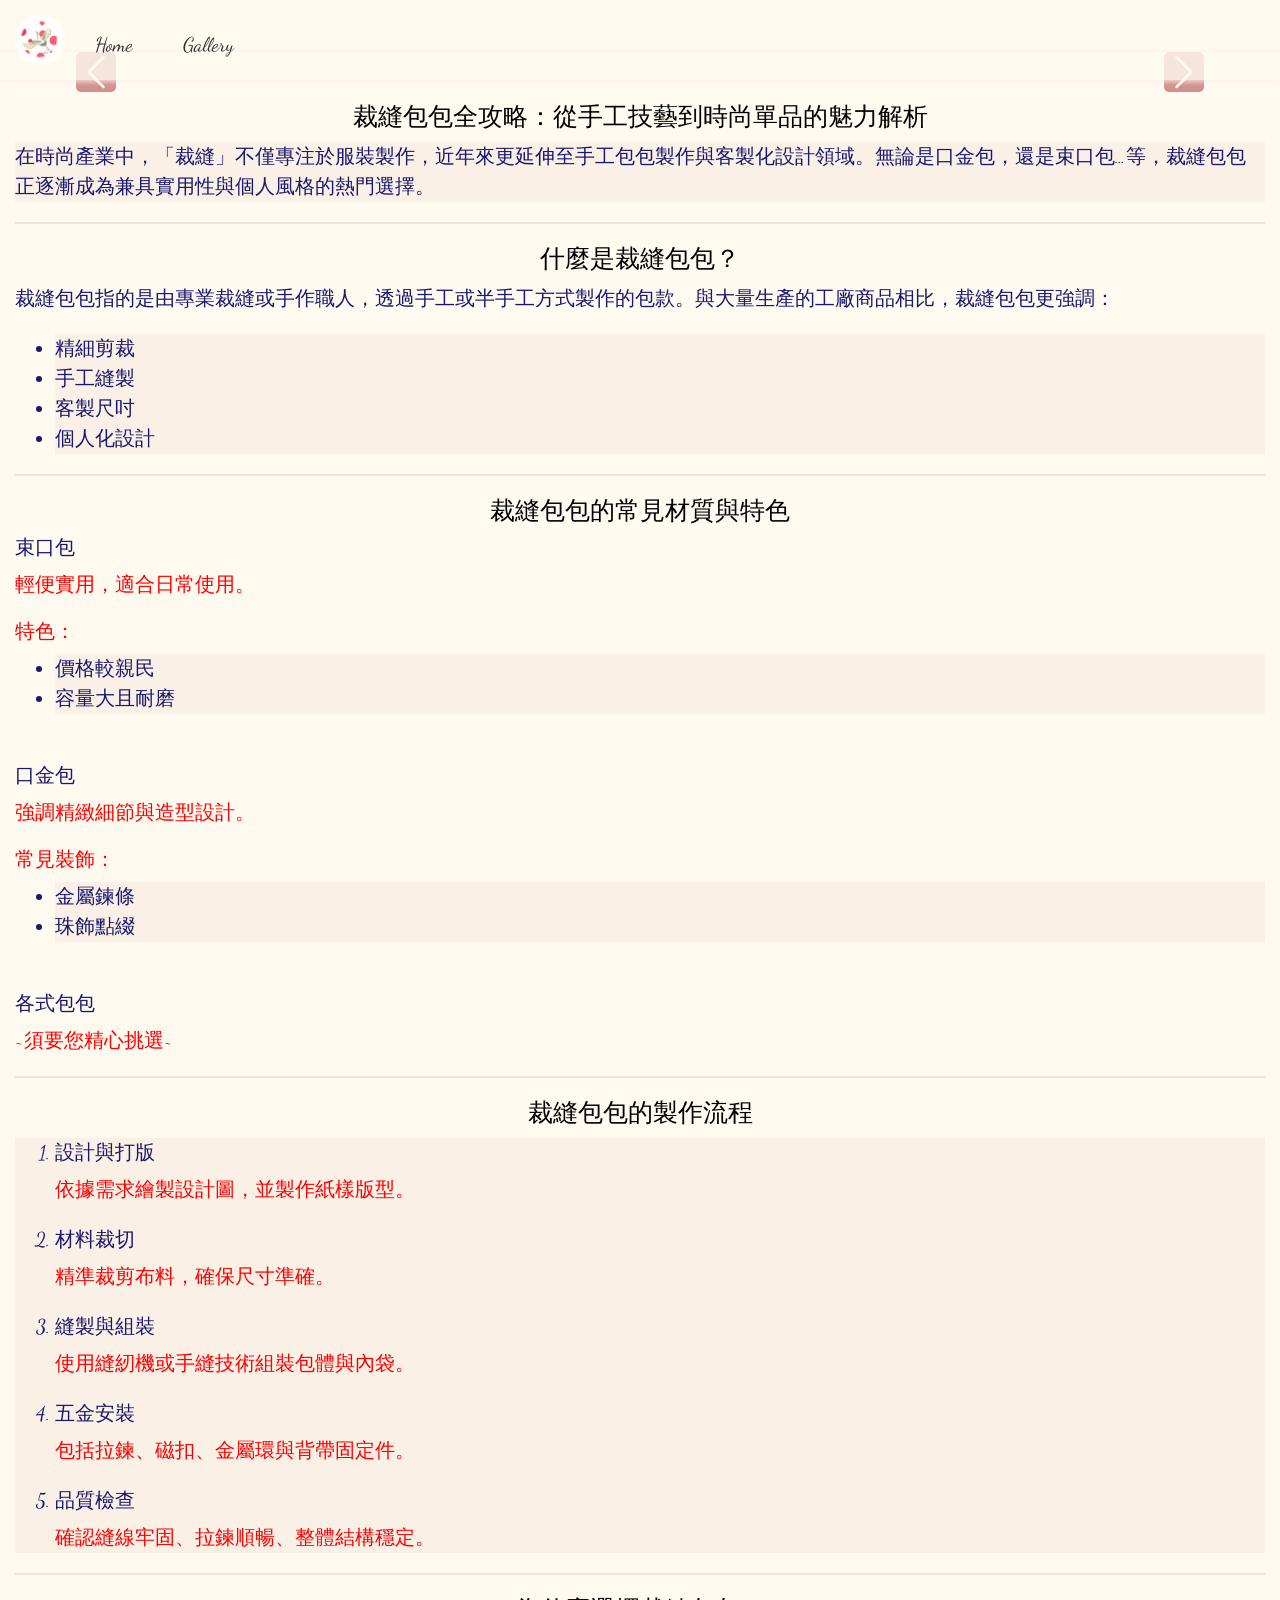
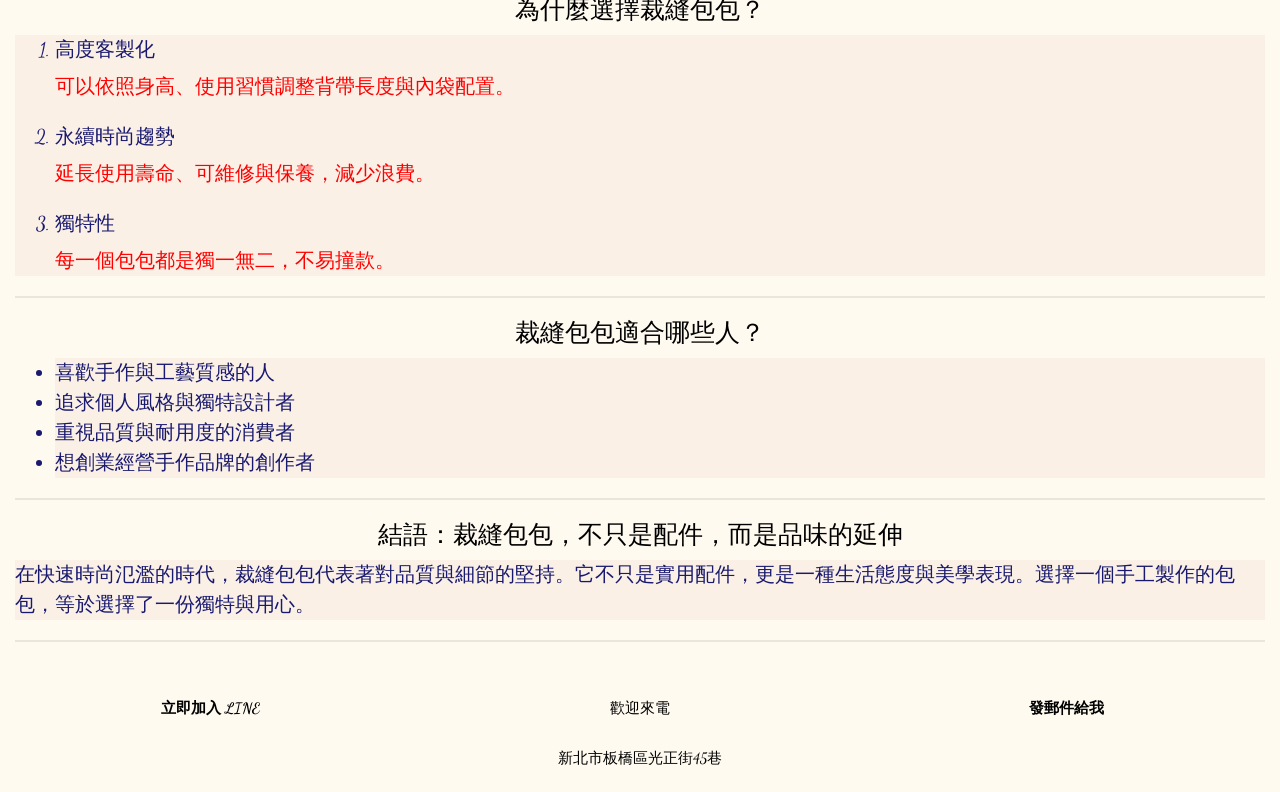
==== index.html @ 841e561f "v1" ====
<!DOCTYPE html>
<html lang="en">
    <head>
        <meta charset="UTF-8">
        <meta name="viewport" content="width=device-width, initial-scale=1.0">
        <title>首頁</title>

        <!-- 字型 -->
        <link rel="preconnect" href="https://fonts.googleapis.com">
        <link rel="preconnect" href="https://fonts.gstatic.com" crossorigin>
        <link href="https://fonts.googleapis.com/css2?family=Federant&display=swap" rel="stylesheet">

        <!-- Latest compiled and minified CSS -->
        <link href="https://cdn.jsdelivr.net/npm/bootstrap@5.3.3/dist/css/bootstrap.min.css" rel="stylesheet">

        <!-- Latest compiled JavaScript -->
        <script src="https://cdn.jsdelivr.net/npm/bootstrap@5.3.3/dist/js/bootstrap.bundle.min.js"></script>

        <!-- aos css -->
        <link href="https://unpkg.com/aos@2.3.1/dist/aos.css" rel="stylesheet">
        <!-- aos js -->
        <script src="https://unpkg.com/aos@2.3.1/dist/aos.js"></script>
        
        <!-- font-awasomr -->
        <link rel="stylesheet" href="https://cdnjs.cloudflare.com/ajax/libs/font-awesome/7.0.1/css/all.min.css">
            
        <link rel="stylesheet" href="style.css">

        <link rel="preconnect" href="https://fonts.googleapis.com">
        <link rel="preconnect" href="https://fonts.gstatic.com" crossorigin>
        <link href="https://fonts.googleapis.com/css2?family=Dancing+Script:wght@400..700&display=swap" rel="stylesheet">

    </head>
    
    <body>
        

        <!-- 首頁-->
        <nav class="navbar navbar-expand-sm fixed-top">
            <div class="container-fluid kk">
                <!-- href="images/7.jpg"  他會呈現放大圖-->
                <a class="vada" href="">
                    <img class="ho" src="images/阿罵.jpg" alt="鶴子的包包…">
                </a>
                
                
                <!-- phone -->
                <button class="navbar-toggler" type="button" data-bs-toggle="collapse" data-bs-target="#mynavbar">
                    <span class="navbar-toggler-icon"></span>
                </button>
                <!-- computer -->
                <div class="collapse navbar-collapse" id="mynavbar">
                    <ul class="navbar-nav me-auto">
                        <li class="nav-item">
                            <a class="nav-link" href="index.html">Home</a>
                        </li>
                        <li class="nav-item">
                            <a class="nav-link" href="product.html">Gallery</a>
                        </li>
                    </ul>
                </div>
            </div>
        </nav> 
        <br>
        <hr>
        <!-- 輪播圖 -->
        <!-- Carousel -->
        <div id="demo" class="carousel slide" data-bs-ride="carousel">
            <!-- Indicators/dots -->
            <div class="carousel-indicators">
                <button type="button" data-bs-target="#demo" data-bs-slide-to="0" class="active"></button>
                <button type="button" data-bs-target="#demo" data-bs-slide-to="1"></button>
                <button type="button" data-bs-target="#demo" data-bs-slide-to="2"></button>
                <button type="button" data-bs-target="#demo" data-bs-slide-to="3"></button>
                <button type="button" data-bs-target="#demo" data-bs-slide-to="4"></button>
            </div>
            <!-- The slideshow/carousel -->
            <div class="carousel-inner">
                <div class="carousel-item active">
                    <img src="images/a.jpg" alt="" class="d-block">
                    <div class="carousel-caption">
                        <!-- <h3 class="yellow">作品1</h3> -->
                        <!-- <p class="yellow">顏色</p> -->
                    </div>
                </div>

                <div class="carousel-item">
                    <img src="images/h.jpg" alt="" class="d-block">
                    <div class="carousel-caption">
                        <!-- <h3 class="yellow">作品2</h3> -->
                        <!-- <p class="white">xx</p> -->
                    </div> 
                </div>

                <div class="carousel-item">
                    <img src="images/i.jpg" alt="" class="d-block" style="width:100%">
                    <div class="carousel-caption">
                        <!-- <h3 class="yellow">作品3</h3> -->
                        <!-- <p class="white">xx</p> -->
                    </div> 
                </div>

                <div class="carousel-item">
                    <img src="images/k.jpg" alt="" class="d-block" style="width:100%">
                    <div class="carousel-caption">
                        <!-- <h3 class="yellow">作品3</h3> -->
                        <!-- <p class="white">xx</p> -->
                    </div> 
                </div>

                <div class="carousel-item">
                    <img src="images/d.jpg" alt="" class="d-block" style="width:100%">
                    <div class="carousel-caption">
                        <!-- <h3 class="yellow">作品3</h3> -->
                        <!-- <p class="white">xx</p> -->
                    </div> 
                </div>

            </div>
            <!-- Left and right controls/icons -->
            <button class="carousel-control-prev" type="button" data-bs-target="#demo" data-bs-slide="prev">
                <span class="carousel-control-prev-icon"></span>
            </button>
            <button class="carousel-control-next" type="button" data-bs-target="#demo" data-bs-slide="next">
                <span class="carousel-control-next-icon"></span>
            </button>
        </div>
        <!-- 原由 -->
        <br>

        <div class="container-fluid hello">
            <h5 class="yellow2">裁縫包包全攻略：從手工技藝到時尚單品的魅力解析</h5>
            <p class="white2">在時尚產業中，「裁縫」不僅專注於服裝製作，近年來更延伸至手工包包製作與客製化設計領域。無論是口金包，還是束口包…等，裁縫包包正逐漸成為兼具實用性與個人風格的熱門選擇。</p>
            <hr>

            <h5 class="yellow2">什麼是裁縫包包？</h5>
            <p class="haha">裁縫包包指的是由專業裁縫或手作職人，透過手工或半手工方式製作的包款。與大量生產的工廠商品相比，裁縫包包更強調：</p>
            <ul class="ulonly">
                <li class="eeeee">精細剪裁</li>
                <li>手工縫製</li>
                <li>客製尺吋</li>
                <li>個人化設計</li>
            </ul>
            <hr>

            <h5 class="yellow2">裁縫包包的常見材質與特色</h5>

            <h6 class="haha">束口包</h6>
            <p class="cool">輕便實用，適合日常使用。</p>
            <h6 class="love">特色：</h6>
            <ul class="ulonly">
                <li>價格較親民</li>
                
                <li>容量大且耐磨</li>
            </ul>
            <br>

            <h6 class="haha">口金包</h6>
            <p class="cool">強調精緻細節與造型設計。</p>
            <h6 class="love">常見裝飾：</h6>
            <ul class="ulonly">
                
                <li>金屬鍊條</li>
                <li>珠飾點綴</li>
            </ul>
            <br>

            <h6 class="haha">各式包包</h6>
            <p class="cool">~須要您精心挑選~</p>
            <hr>

            <h5 class="yellow2">裁縫包包的製作流程</h5>

            <ol class="olonly">
                <li>
                    <h6>設計與打版</h6>
                </li>
                <p>依據需求繪製設計圖，並製作紙樣版型。</p>

                <li>
                    <h6>材料裁切</h6>
                </li>
                <p>精準裁剪布料，確保尺寸準確。</p>
                
                <li>
                    <h6>縫製與組裝</h6>
                </li>
                <p>使用縫紉機或手縫技術組裝包體與內袋。</p>
                
                <li>
                    <h6>五金安裝</h6>
                </li>
                <p>包括拉鍊、磁扣、金屬環與背帶固定件。</p>
                
                <li>
                    <h6>品質檢查</h6>
                </li>
                <p>確認縫線牢固、拉鍊順暢、整體結構穩定。</p>
            </ol>
            <hr>

            <h5 class="yellow2">為什麼選擇裁縫包包？</h5>

            <ol class="olonly">
                <li>
                    <h6>高度客製化</h6>
                </li>
                <p>可以依照身高、使用習慣調整背帶長度與內袋配置。</p>

                <li>
                    <h6>永續時尚趨勢</h6>
                </li>
                <p>延長使用壽命、可維修與保養，減少浪費。</p>

                <li>
                    <h6>獨特性</h6>
                </li>
                <p>每一個包包都是獨一無二，不易撞款。</p>
            </ol>
            <hr>

            <h5 class="yellow2">裁縫包包適合哪些人？</h5>
            <ul class="ulonly">
                <li>喜歡手作與工藝質感的人</li>
                <li>追求個人風格與獨特設計者</li>
                <li>重視品質與耐用度的消費者</li>
                <li>想創業經營手作品牌的創作者</li>
            </ul>
            <hr>

            <h5 class="yellow2">結語：裁縫包包，不只是配件，而是品味的延伸</h5>
            <p class="qqqqq">在快速時尚氾濫的時代，裁縫包包代表著對品質與細節的堅持。它不只是實用配件，更是一種生活態度與美學表現。選擇一個手工製作的包包，等於選擇了一份獨特與用心。</p>
            <hr>
        </div>


        <!-- 頁尾 -->
        <br>
        <div class="container-fluid hh">
            <div class="row">
                <div class="col-sm-4">
                    <p class="">
                        <i class="fa-brands fa-line">
                            <a href="line://ti/p/0926960092">立即加入 LINE</a>
                        </i>
                    </p>
                </div>
                <div class="col-sm-4">
                    <p>
                        <i class="fa-solid fa-phone-flip">
                            <a href="tel:+886-966972983">歡迎來電</a>
                        </i>
                    </p>
                </div>
                <div class="col-sm-4">
                    <p>
                        <i class="fa-regular fa-envelope">
                            <a href="mailto:sss440815@gmail.com">發郵件給我</a>
                        </i>
                    </p>

                </div>
            </div>

            <div class="row">
                <div class="col-sm-12">
                    <p>
                        <i class="fa-solid fa-location-dot">
                            <a class="ser" href="#" >新北市板橋區光正街45巷</a>
                            
                        </i>
        
                    </p>
                </div>
            </div>
        </div>

        

        <script>
            AOS.iniy();
        </script>

    </body>
</html>
---- style.css ----
/* 從二個.css 變成一個(刪掉product.css) */
*{
    /* background: url(images/4.webp); */
    
    margin: 0px;
    padding: 0px;
    font-size: 20px;
    /* color: gold; */
}

body{
    font-family: "Dancing Script", cursive;
    font-optical-sizing: auto;
    /* font-weight: <weight>; */
    font-style: normal;

    background-color: floralwhite;
}

hr{
    /* color: white; */
    border: 0.2px solid darkgray;
}

/* 首頁 */
.navbar{
    background-color: floralwhite;
    color: beige;
    /* background-color: li; */
    opacity: 0.8;
    box-shadow: 0px 2px 5px linen;

    /* margin-top: -30px; */

    
    
}

.kk{
    color: beige;

    
}

/* .navbar .container-fluid {
    display: flex;
    justify-content: center;
    align-items: center;
}  */

.ho{
    /* 大頭照 */
    width: 50px;
    height: 50px;

    border-radius: 1000px;
    
    filter: contrast();
    
}

.vada{
    text-decoration: none;
    color: black;
    /* margin-left: -10px; */
}

.navbar-toggler{
    /* background-color: white;
    color: gold; */
    background-color: white;
    border: 2px solid white;

    position: absolute;
    top: 50%;
    left: 90%;
    transform: translate(-50%, -50%);

    /* display: flex;
    justify-content: center;
    align-self: center; */
}

.nav-item{
    margin-left: 20px;
}

.nav-link{
    
    color: black;
    border-radius: 5px;
    margin-top: 10px;
    margin-right: 10px;

    /* text-align: center; */
    

}



.nav-link:hover{
    transition: 0.5s;
    background-color: linen;
    color: black;

    /* background-color: floralwhite;
    
    background-size: cover;
    background-attachment: fixed;
    background-position: center; */
}

/* 輪播圖 */
.carousel{
    background-color: floralwhite;
    /* margin-top: 60px; */
}

.yellow{
    color: gold;
    display: inline;
    background-color: white;
    padding: 5px 10px 5px 10px;
    
    background-color: black;
    /* position: absolute;
    top: 50%;
    left: 50%;
    transform: translate(-50%, -50%);  */
}



.carousel-control-prev-icon{
    /* color: blueviolet; */
    background-color: brown;
    border-radius: 5px;
}

.carousel-control-next-icon{
    /* color: blueviolet; */
    background-color: brown;
    border-radius: 5px;
}

.d-block{
    width: 100%;
    height: auto;
}

/* 原由border-radius: 10px; */
.hello{
    background-color: floralwhite;
}

.yellow2{
    text-align: center;
    color: black;
    /* text-shadow: 10px 0px 10px ; */
}

.white2{
    color: midnightblue;
    background-color: linen;
    /* box-shadow: 5px 10px 5px black; */

}

.haha{
    /* background-color: linen; */
    color: midnightblue;
}

.ullony{
    background-color: floralwhite;
    
}

/* .ullony .eeeee{
    color: red;
} */

.hello .ullony li{
    background-color: cornsilk;
    
}

.cool, .love{
    color: red;
}

.ulonly{
    /* background-color: beige; */
}

.ulonly li{
    color: midnightblue;
    background-color: linen;
}

.olonly{
    background-color: linen;
    color: midnightblue;
}


.olonly li{
    color: midnightblue;
    /* backgr sound-color: beige; */
}

.olonly li h6{
    color: midnightblue;
}

.olonly p{
    color: red;
    
}

.qqqqq{
    color: midnightblue;
    background-color: linen;

    /* background-color: beige; */
}

/* .olonly{
    color: black;
} */

/* footer */
.hh{
    /* background-color: floralwhite; */
    /* color: white; */

}


p .fa-brands{
    display: inline;
    font-size: 16px;
    color: greenyellow;
    /* border: 1px solid black;*/
    padding-right: 5px;
}

p .fa-solid{
    display: inline;
    font-size: 16px;
    color: black;
}

p .fa-regular{
    display: inline;
    font-size: 16px;
    color: black;

}

.fa-brands a{
    font-size: 15px;
    font-weight: 900;
    text-decoration: none;
    color: black;

    text-decoration: none;
    font-size: 15px;

    font-family: "Dancing Script", cursive;
    font-optical-sizing: auto;
    /* font-weight: <weight>; */
    font-style: normal;
}

p .fa-brands a:hover{
    /* background-color: lightblue; */

    color: black;
    transition: 0.5s;
    background-color: linen;
    /* border-radius: 5px; */
    /* display: block; */
    padding-left: 5px;
    /* padding-right: 5px; */

    text-decoration: underline;
    color: black;
    padding: 5px 5px 5px 5px;
}

.fa-solid a{
    font-size: 15px;
    text-decoration: none;
    color: black;

    font-family: "Dancing Script", cursive;
    font-optical-sizing: auto;
    /* font-weight: <weight>; */
    font-style: normal;
}

p .fa-solid a:hover{
    /* background-color: lightblue; */
    color: black;
    transition: 0.5s;
    background-color: linen;
    /* border-radius: 5px; */
    /* display: block; */
    padding-left: 5px;
    padding-right: 5px;

    text-decoration: underline;
    color: black;
    padding: 5px 5px 5px 5px;
}

.fa-regular a{
    font-size: 15px;
    text-decoration: none;
    color: black;

    font-family: "Dancing Script", cursive;
    font-optical-sizing: auto;
    /* font-weight: <weight>; */
    font-style: normal;

    font-weight: 900;
}

p .fa-regular a:hover{
    /* background-color: lightblue; */
    color: black;
    transition: 0.5s;
    background-color: linen;
    /* border-radius: 5px; */
    /* display: block; */
    padding-left: 5px;
    padding-right: 5px;

    text-decoration: underline;
    /* color: black; */
    padding: 5px 5px 5px 5px;

    
}



.col-sm-4{
    text-align: center;
}



.col-sm-12{
    text-align: center;
    
}

.col-sm-12 p i{
    color: red;
}

.col-sm-12 p i a{

}

.col-sm-12 p i a:hover{
    cursor: default;
    background-color: floralwhite;
}

/* .col-sm-12 p i a:hover{
    
    color: red;
    background-color: linen;
    cursor: default;

    font-family: "Dancing Script", cursive;
    
    font-style: normal;
} */

/* 卡片 */
.gallery{
    text-align: center;
}

.col-sm-4 a{
    border-bottom: black;
}

.card{
    height: 400px;
    /* width: auto; */
    /* font-size: 20px; */
    border-radius: 5px;
    box-shadow: 10px 10px 10px black;
    /* background-color: linen; */
    /* margin-left: 20px; */

    /* border-top-left-radius: 10px; */
    /* border-top-right-radius: 10px; */
}

/* .shit{
    max-width: 33%;
    height: auto;
} */

.card img{
    height:400px;

    /* width: auto; */
    border-radius: 5px;
    /* box-shadow: 5px 15px 10px black; */
    /* border-bottom-right-radius: 0px;
    border-bottom-left-radius: 0px; */
}

.card h5{
    color: floralwhite;
    text-align: center;
    
    /* background: #28282b;
    background: linear-gradient(90deg, rgba(40, 40, 43, 0.31) 0%, rgba(36, 32, 32, 1) 100%); */
    margin-top: -40px;
    
    opacity: 0.7;
    /* display: inline; */
    
}

/* .card p{
    color: midnightblue;
} */

.intro{
    /* background-color: cadetblue; */

    position: absolute;
    top: 445%;
    left: 50%;
    transform: translate(-50%, -50%);

    color: red;
}





 
/* 多出來的部分 */
/* .labubu{
    width: 300px;
    height: 300px;

    
} */

/* .box{
    display: grid;
    grid-template-columns: 1fr 1fr;
    grid-gap: 30px;

    background-color: chocolate;
    text-align: center;
} */

@media (max-width:600px){

        .navbar .container-fluid{
            /* background-color: red;

            position: absolute;
            top: 400%;
            left: 50%;
            transform: translate(-50%, -50%); */

            display: flex;
            justify-content: center;
            align-items: first baseline;
        }

        .nav-link{
    
            color: black;
            border-radius: 5px;
            margin-left: 10px;
            margin-right: 10px;
            padding-left: 10px;
            padding-right: 10px;

            
            text-align: center;
            line-height: 10px;
            /* display: flex;
            justify-items: center;
            align-items: center; */
            /* position: absolute;
            top: 50%;
            left: 50%;
            transform: translate(-50%, -50%); */
    }

   .ho{
        border-radius: 999px;
        width: 40px;
        height: 40px;
        /* max-height: 40px;
        width: auto; */
        /* display: flex; 
        justify-content: center;
        align-items: center;  */
        /* position: absolute;
        top: 90%;
        left: 50%;
        transform: translate(-50%, -50%); */
    }

    /* 原由 */
    #fontsize{
        font-size: 22px;
    }

    /* ----------------------- */
    /* 作品集 */
    .card{

    }

    .intro{
        top: 1170%;
        color: red;
    }
}
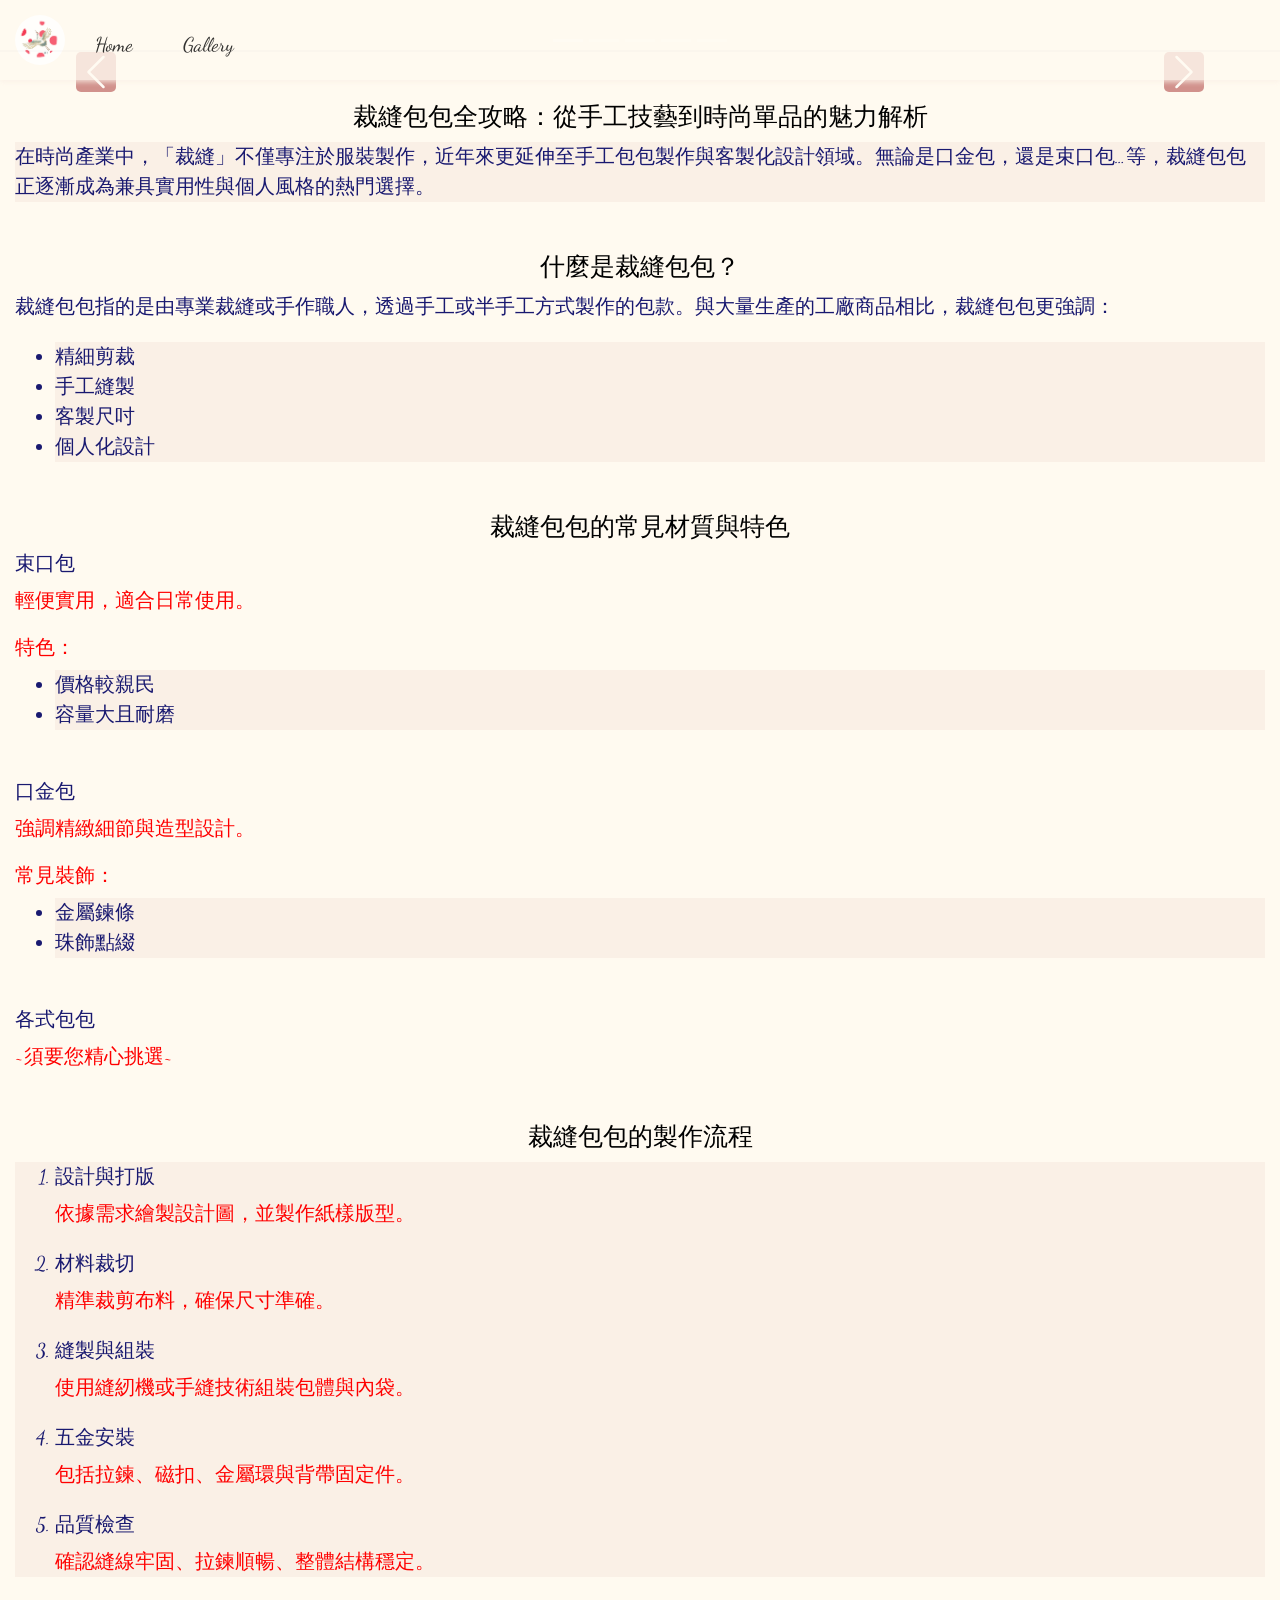
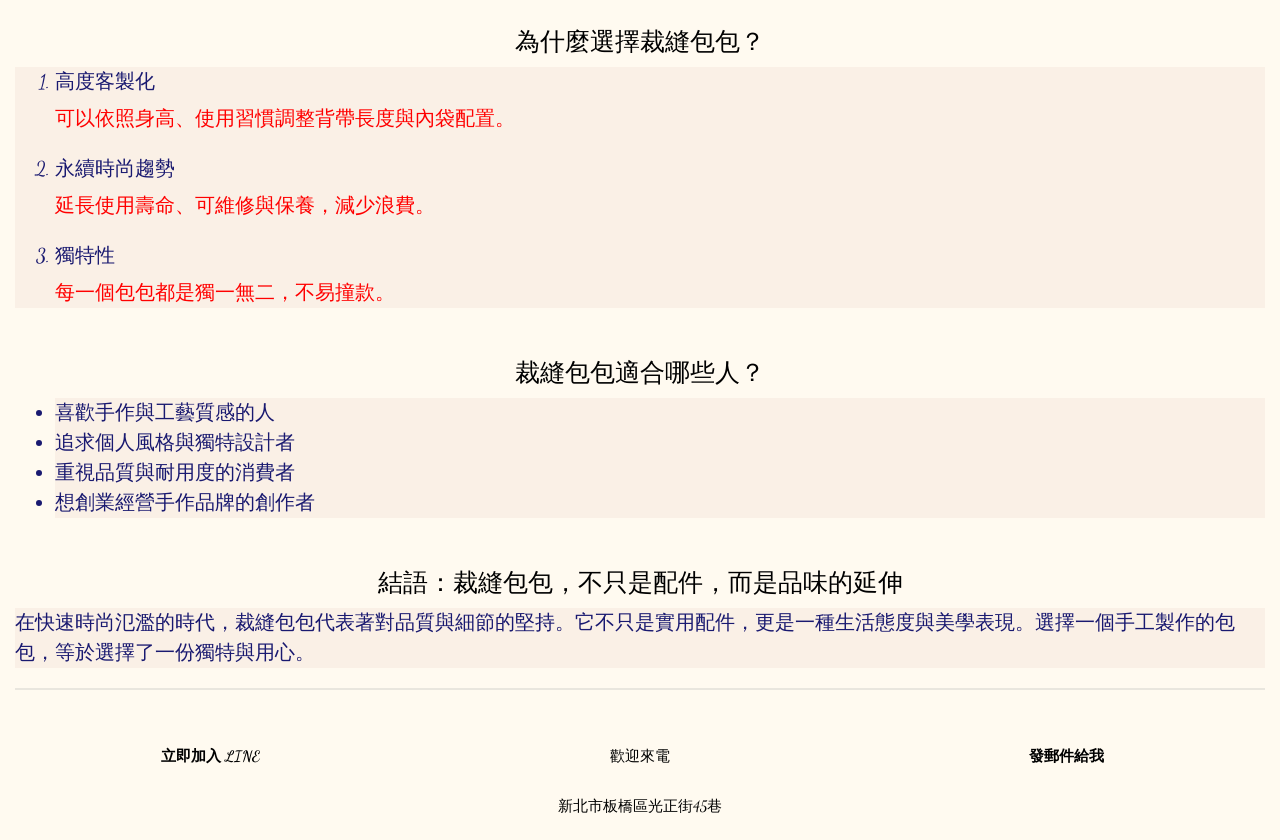
==== commit 9217e699: "Replace <hr> with <br> for spacing adjustments Replaced <hr> tags with <br> tags for better spacing." ====
--- a/index.html
+++ b/index.html
@@ -131,7 +131,7 @@
         <div class="container-fluid hello">
             <h5 class="yellow2">裁縫包包全攻略：從手工技藝到時尚單品的魅力解析</h5>
             <p class="white2">在時尚產業中，「裁縫」不僅專注於服裝製作，近年來更延伸至手工包包製作與客製化設計領域。無論是口金包，還是束口包…等，裁縫包包正逐漸成為兼具實用性與個人風格的熱門選擇。</p>
-            <hr>
+            <br>
 
             <h5 class="yellow2">什麼是裁縫包包？</h5>
             <p class="haha">裁縫包包指的是由專業裁縫或手作職人，透過手工或半手工方式製作的包款。與大量生產的工廠商品相比，裁縫包包更強調：</p>
@@ -141,7 +141,7 @@
                 <li>客製尺吋</li>
                 <li>個人化設計</li>
             </ul>
-            <hr>
+            <br>
 
             <h5 class="yellow2">裁縫包包的常見材質與特色</h5>
 
@@ -167,7 +167,7 @@
 
             <h6 class="haha">各式包包</h6>
             <p class="cool">~須要您精心挑選~</p>
-            <hr>
+            <br>
 
             <h5 class="yellow2">裁縫包包的製作流程</h5>
 
@@ -197,7 +197,7 @@
                 </li>
                 <p>確認縫線牢固、拉鍊順暢、整體結構穩定。</p>
             </ol>
-            <hr>
+            <br>
 
             <h5 class="yellow2">為什麼選擇裁縫包包？</h5>
 
@@ -217,7 +217,7 @@
                 </li>
                 <p>每一個包包都是獨一無二，不易撞款。</p>
             </ol>
-            <hr>
+            <br>
 
             <h5 class="yellow2">裁縫包包適合哪些人？</h5>
             <ul class="ulonly">
@@ -226,7 +226,7 @@
                 <li>重視品質與耐用度的消費者</li>
                 <li>想創業經營手作品牌的創作者</li>
             </ul>
-            <hr>
+            <br>
 
             <h5 class="yellow2">結語：裁縫包包，不只是配件，而是品味的延伸</h5>
             <p class="qqqqq">在快速時尚氾濫的時代，裁縫包包代表著對品質與細節的堅持。它不只是實用配件，更是一種生活態度與美學表現。選擇一個手工製作的包包，等於選擇了一份獨特與用心。</p>
@@ -282,4 +282,4 @@
         </script>
 
     </body>
-</html>+</html>
